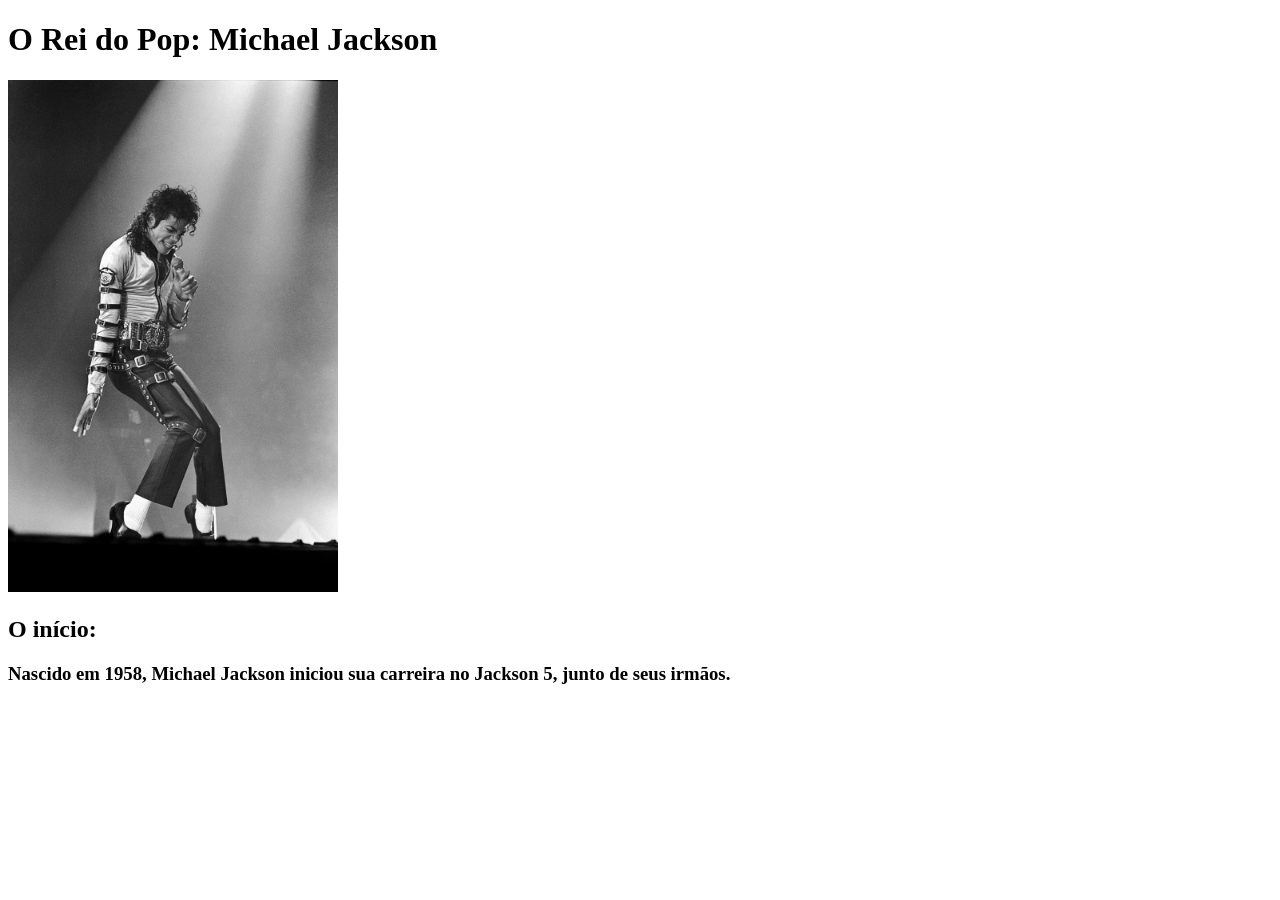
==== index.html @ 7589e096 "iniciodoprojeto" ====
<!DOCTYPE html>
<html lang="pt-BR">
<head>
    <link rel="stylesheet" href="css/style.css">
    <meta charset="UTF-8">
    <meta name="viewport" content="width=device-width, initial-scale=1.0">
    <title>MichaelBLOG</title>

    <h1>
        O Rei do Pop: Michael Jackson
    </h1>
</head>
<body>
    <header>
    <img src="michael titulo.webp" alt="">
        
    </header>
    <h2>
        O início:
    </h2>
    <h3>
        Nascido em 1958, Michael Jackson iniciou sua carreira no Jackson 5, junto de seus irmãos.
    </h3>

</body>
</html>
---- css/style.css ----
header img{
    width: auto;
    height: 512px;
}
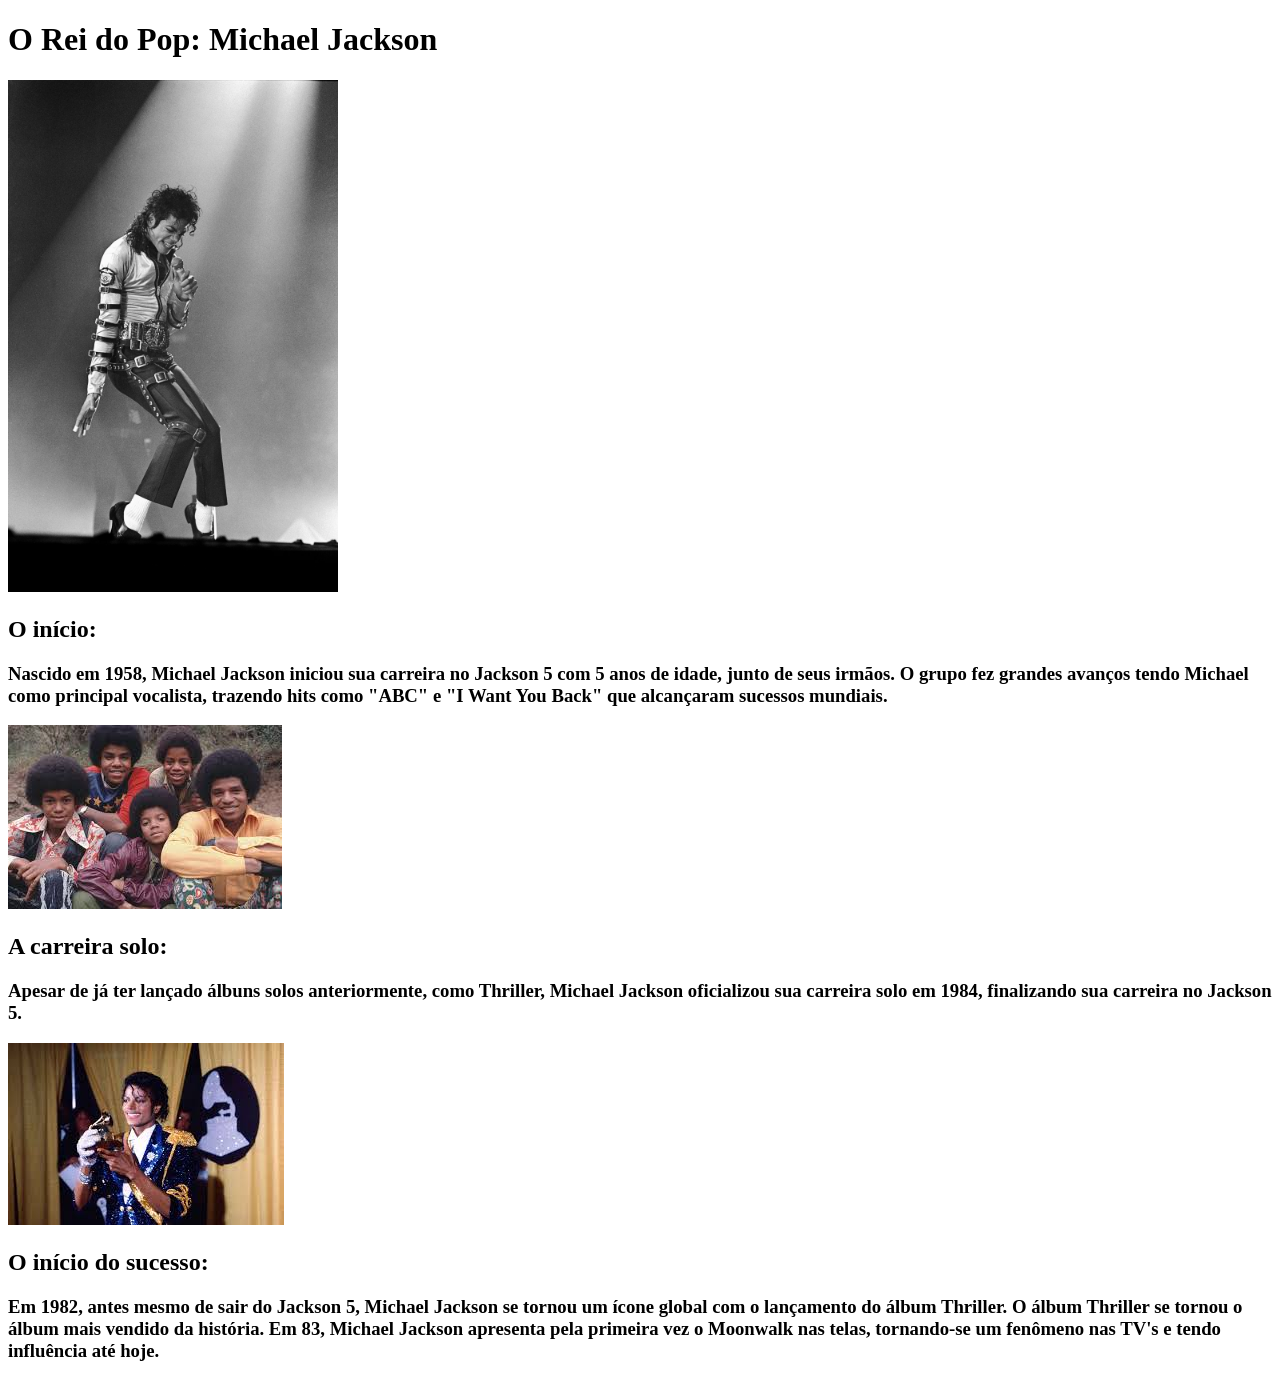
==== commit 1637160e: "iniciodoprojeto" ====
--- a/index.html
+++ b/index.html
@@ -1,3 +1,4 @@
+
 <!DOCTYPE html>
 <html lang="pt-BR">
 <head>
@@ -19,8 +20,27 @@
         O início:
     </h2>
     <h3>
-        Nascido em 1958, Michael Jackson iniciou sua carreira no Jackson 5, junto de seus irmãos.
+        Nascido em 1958, Michael Jackson iniciou sua carreira no Jackson 5 com 5 anos de idade, junto de seus irmãos.
+        O grupo fez grandes avanços tendo Michael como principal vocalista, trazendo hits como "ABC" e "I Want You Back" que alcançaram sucessos mundiais.
     </h3>
+    <img src="jack5.jpg" alt="">
+        <h2>
+            A carreira solo:
+
+        </h2>
+        <h3>
+            Apesar de já ter lançado álbuns solos anteriormente, como Thriller, Michael Jackson oficializou sua carreira solo em 1984, finalizando sua carreira no Jackson 5.
+        </h3>
+        <img src="mj84.jpg" alt="">
+        <h2>
+            O início do sucesso:
+        </h2>
+        <h3>
+            Em 1982, antes mesmo de sair do Jackson 5, Michael Jackson se tornou um ícone global com o lançamento do álbum Thriller.
+            O álbum Thriller se tornou o álbum mais vendido da história.
+            Em 83, Michael Jackson apresenta pela primeira vez o Moonwalk nas telas, tornando-se um fenômeno nas TV's e tendo influência até hoje.
+        </h3>
+        
 
 </body>
 </html>
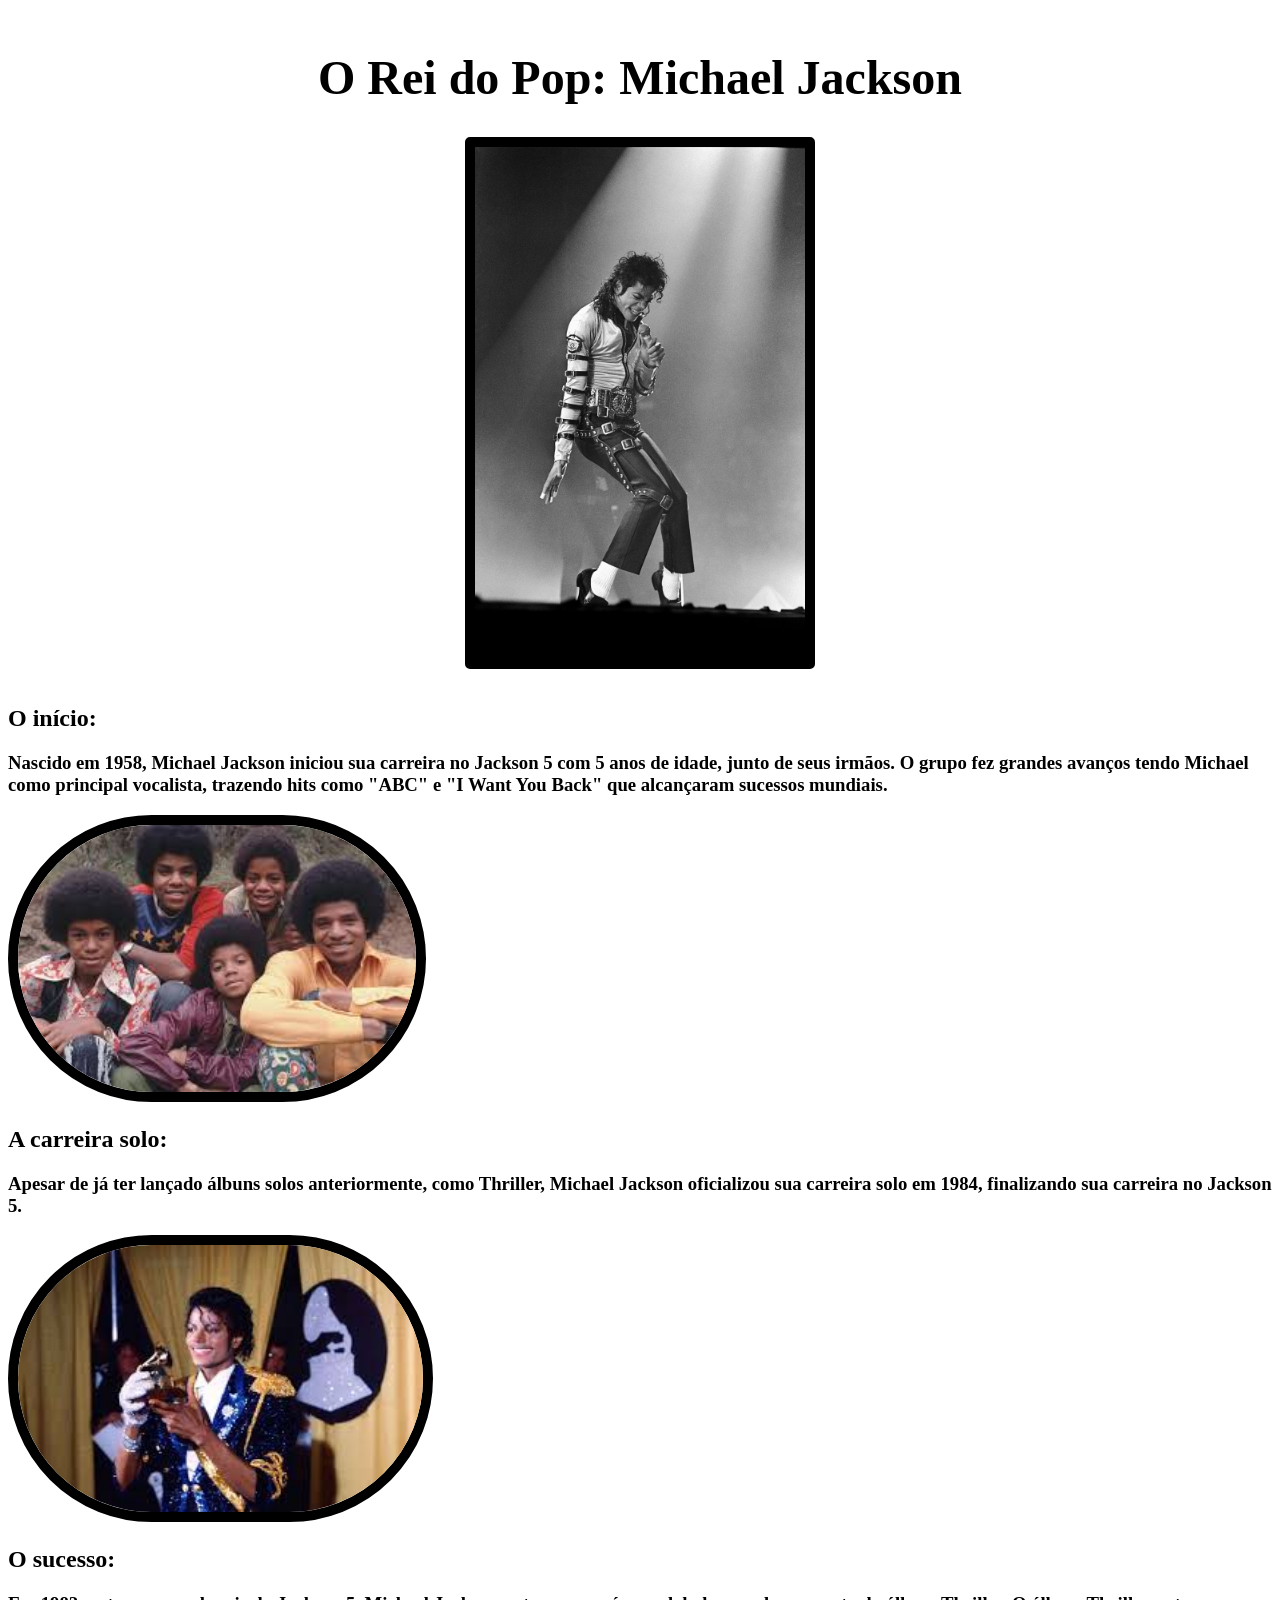
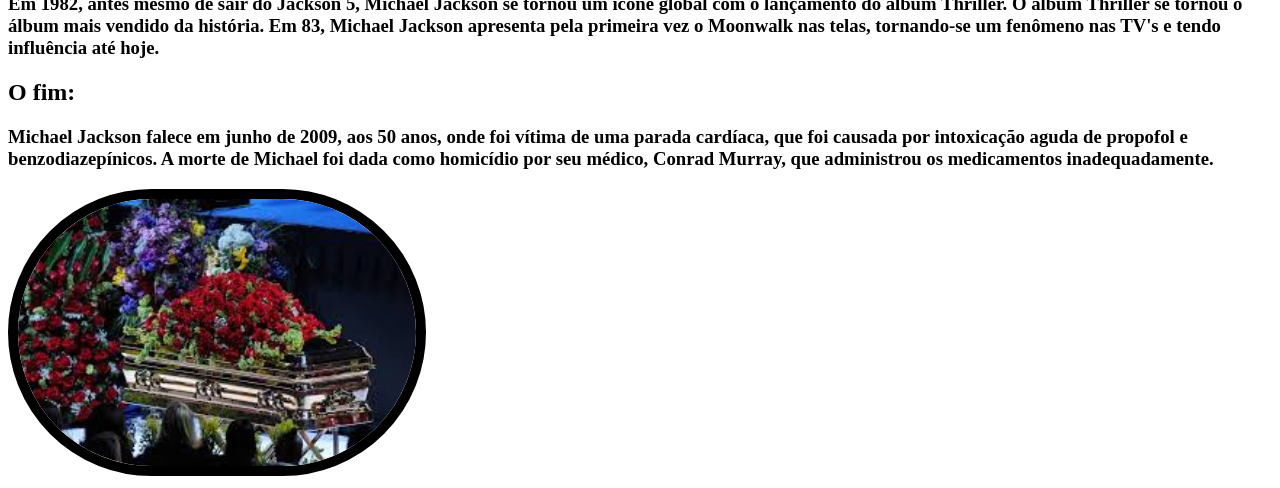
==== commit 8fbbc4ef: "ContinuacaoProj" ====
--- a/index.html
+++ b/index.html
@@ -7,15 +7,20 @@
     <meta name="viewport" content="width=device-width, initial-scale=1.0">
     <title>MichaelBLOG</title>
 
-    <h1>
+    
+</head>
+<body>
+
+    <header>
+     <h1>
         O Rei do Pop: Michael Jackson
     </h1>
-</head>
-<body>
-    <header>
     <img src="michael titulo.webp" alt="">
         
     </header>
+    <main>
+
+   
     <h2>
         O início:
     </h2>
@@ -33,14 +38,22 @@
         </h3>
         <img src="mj84.jpg" alt="">
         <h2>
-            O início do sucesso:
+            O sucesso:
         </h2>
         <h3>
             Em 1982, antes mesmo de sair do Jackson 5, Michael Jackson se tornou um ícone global com o lançamento do álbum Thriller.
             O álbum Thriller se tornou o álbum mais vendido da história.
             Em 83, Michael Jackson apresenta pela primeira vez o Moonwalk nas telas, tornando-se um fenômeno nas TV's e tendo influência até hoje.
         </h3>
-        
+        <h2>
+            O fim:
+        </h2>
+        <h3>
+            Michael Jackson falece em junho de 2009, aos 50 anos, onde foi vítima de uma parada cardíaca, que foi causada por intoxicação aguda de propofol e benzodiazepínicos.
+            A morte de Michael foi dada como homicídio por seu médico, Conrad Murray, que administrou os medicamentos inadequadamente.
+        </h3>
+        <img src="mjc.jpg" alt="">
+      </main>   
 
 </body>
 </html>
--- a/css/style.css
+++ b/css/style.css
@@ -1,4 +1,25 @@
 header img{
+    border: 10px solid rgb(0, 0, 0);
+    border-radius: 5px;
     width: auto;
     height: 512px;
-}+    
+}
+header {
+    text-align: center;
+    padding: 10px;
+    font-size: x-large;
+  }
+  body{
+    word-wrap: break-word;
+
+  }
+  main img{
+    border: 10px solid rgb(0, 0, 0);
+    border-radius: 300px;
+    width: auto;
+    height: 267px;
+  }
+  body{
+    font-family: Pacifico, cursive;
+  }
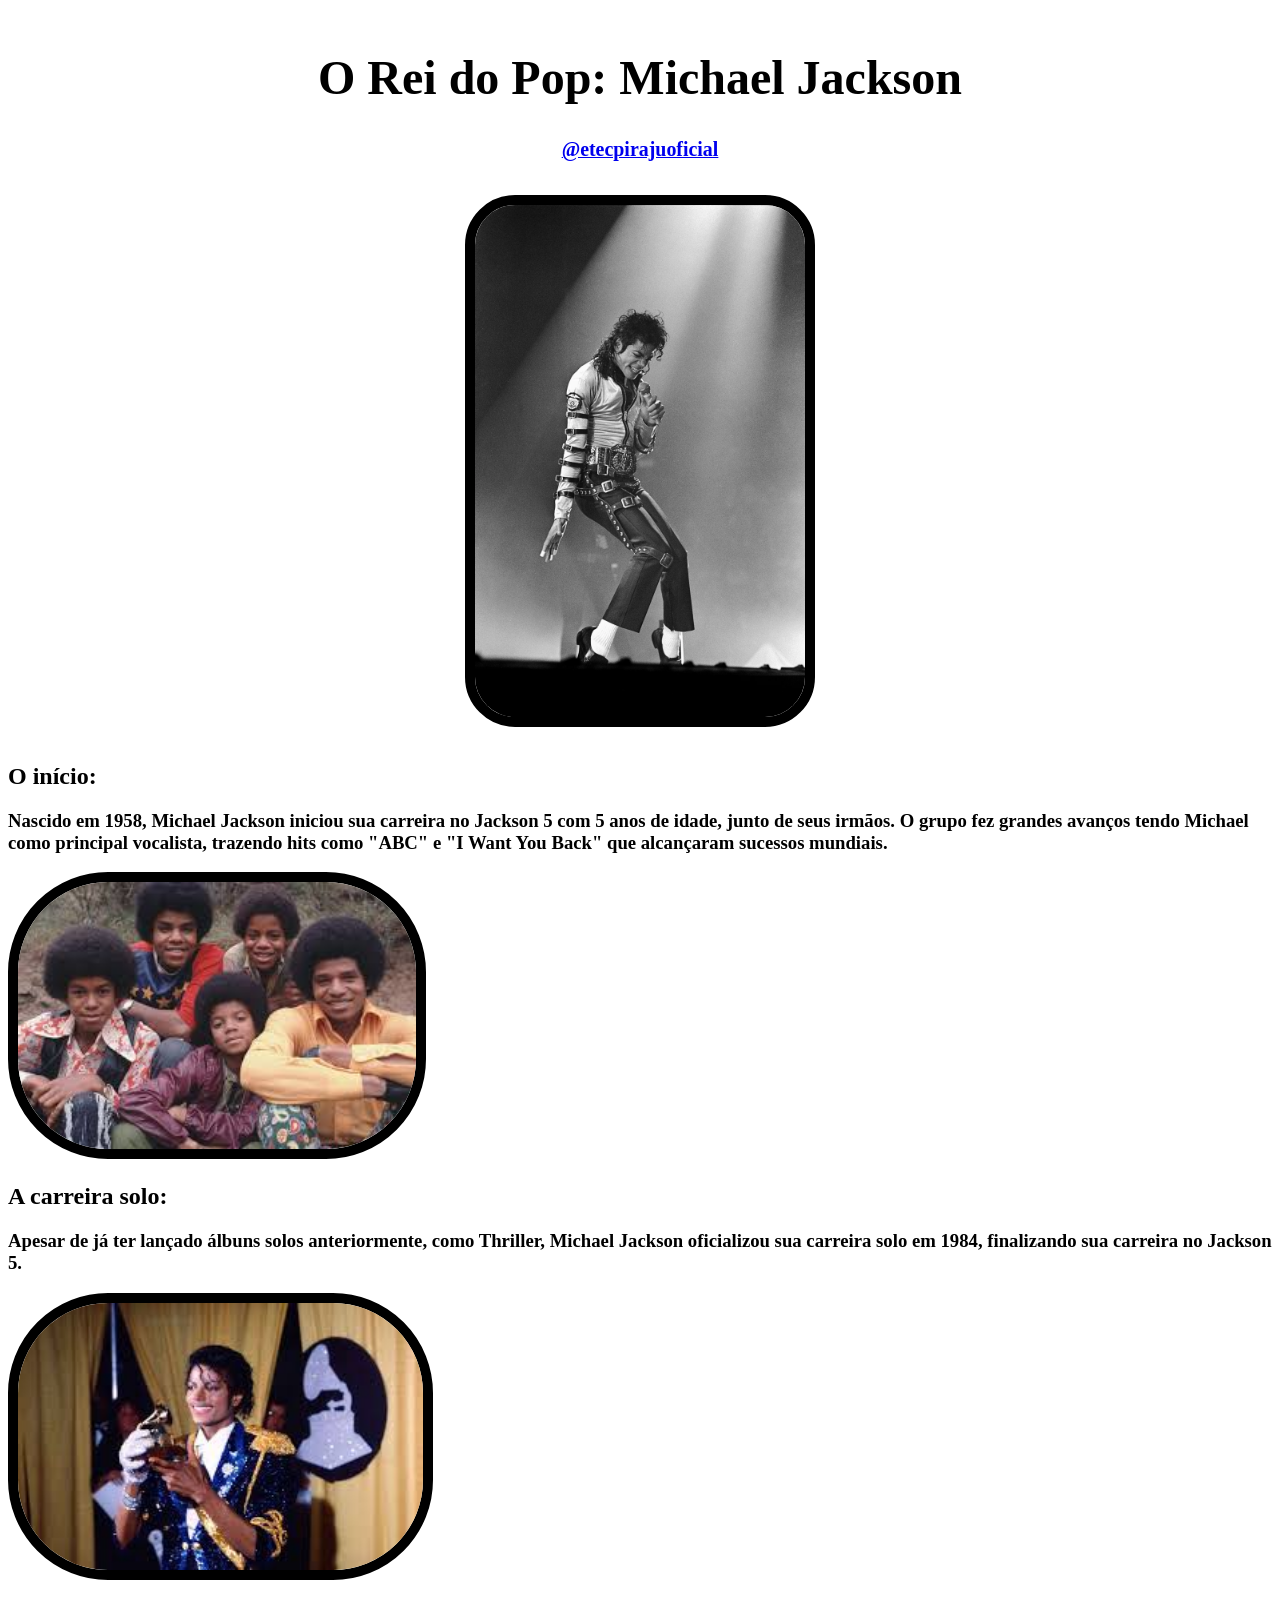
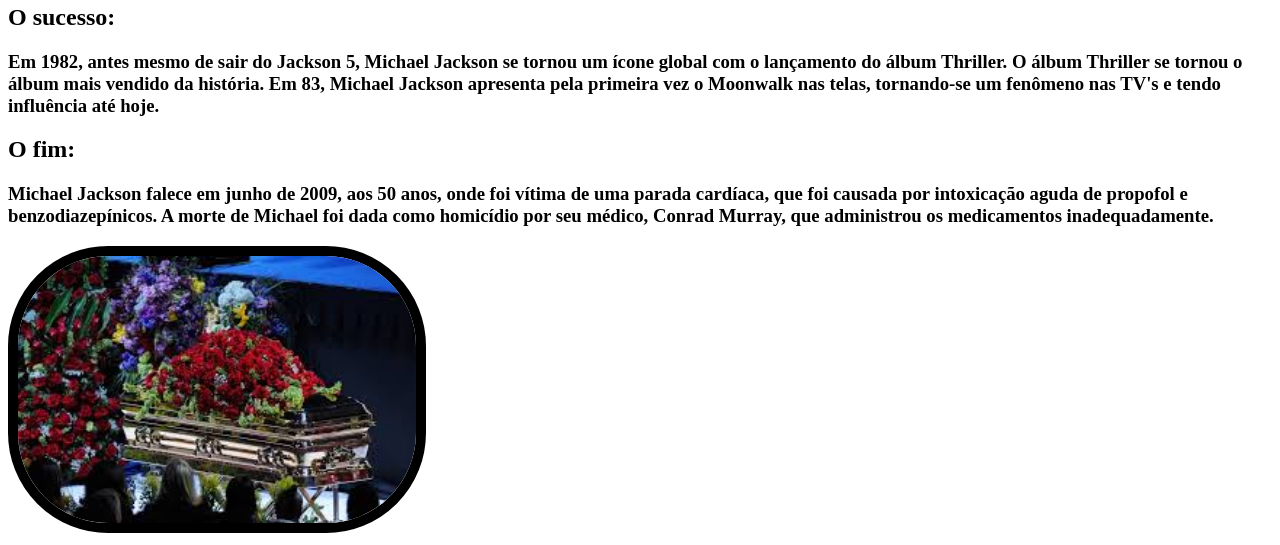
==== commit 70ced719: "ContinuaçãoProj" ====
--- a/index.html
+++ b/index.html
@@ -15,8 +15,10 @@
      <h1>
         O Rei do Pop: Michael Jackson
     </h1>
+    <h5>  
+     <a href="https://www.instagram.com/etecpirajuoficial/">@etecpirajuoficial</a>  </h5>
     <img src="michael titulo.webp" alt="">
-        
+     
     </header>
     <main>
 
--- a/css/style.css
+++ b/css/style.css
@@ -1,8 +1,9 @@
 header img{
     border: 10px solid rgb(0, 0, 0);
-    border-radius: 5px;
+    border-radius: 50px;
     width: auto;
     height: 512px;
+    
     
 }
 header {
@@ -16,7 +17,7 @@
   }
   main img{
     border: 10px solid rgb(0, 0, 0);
-    border-radius: 300px;
+    border-radius: 100px;
     width: auto;
     height: 267px;
   }
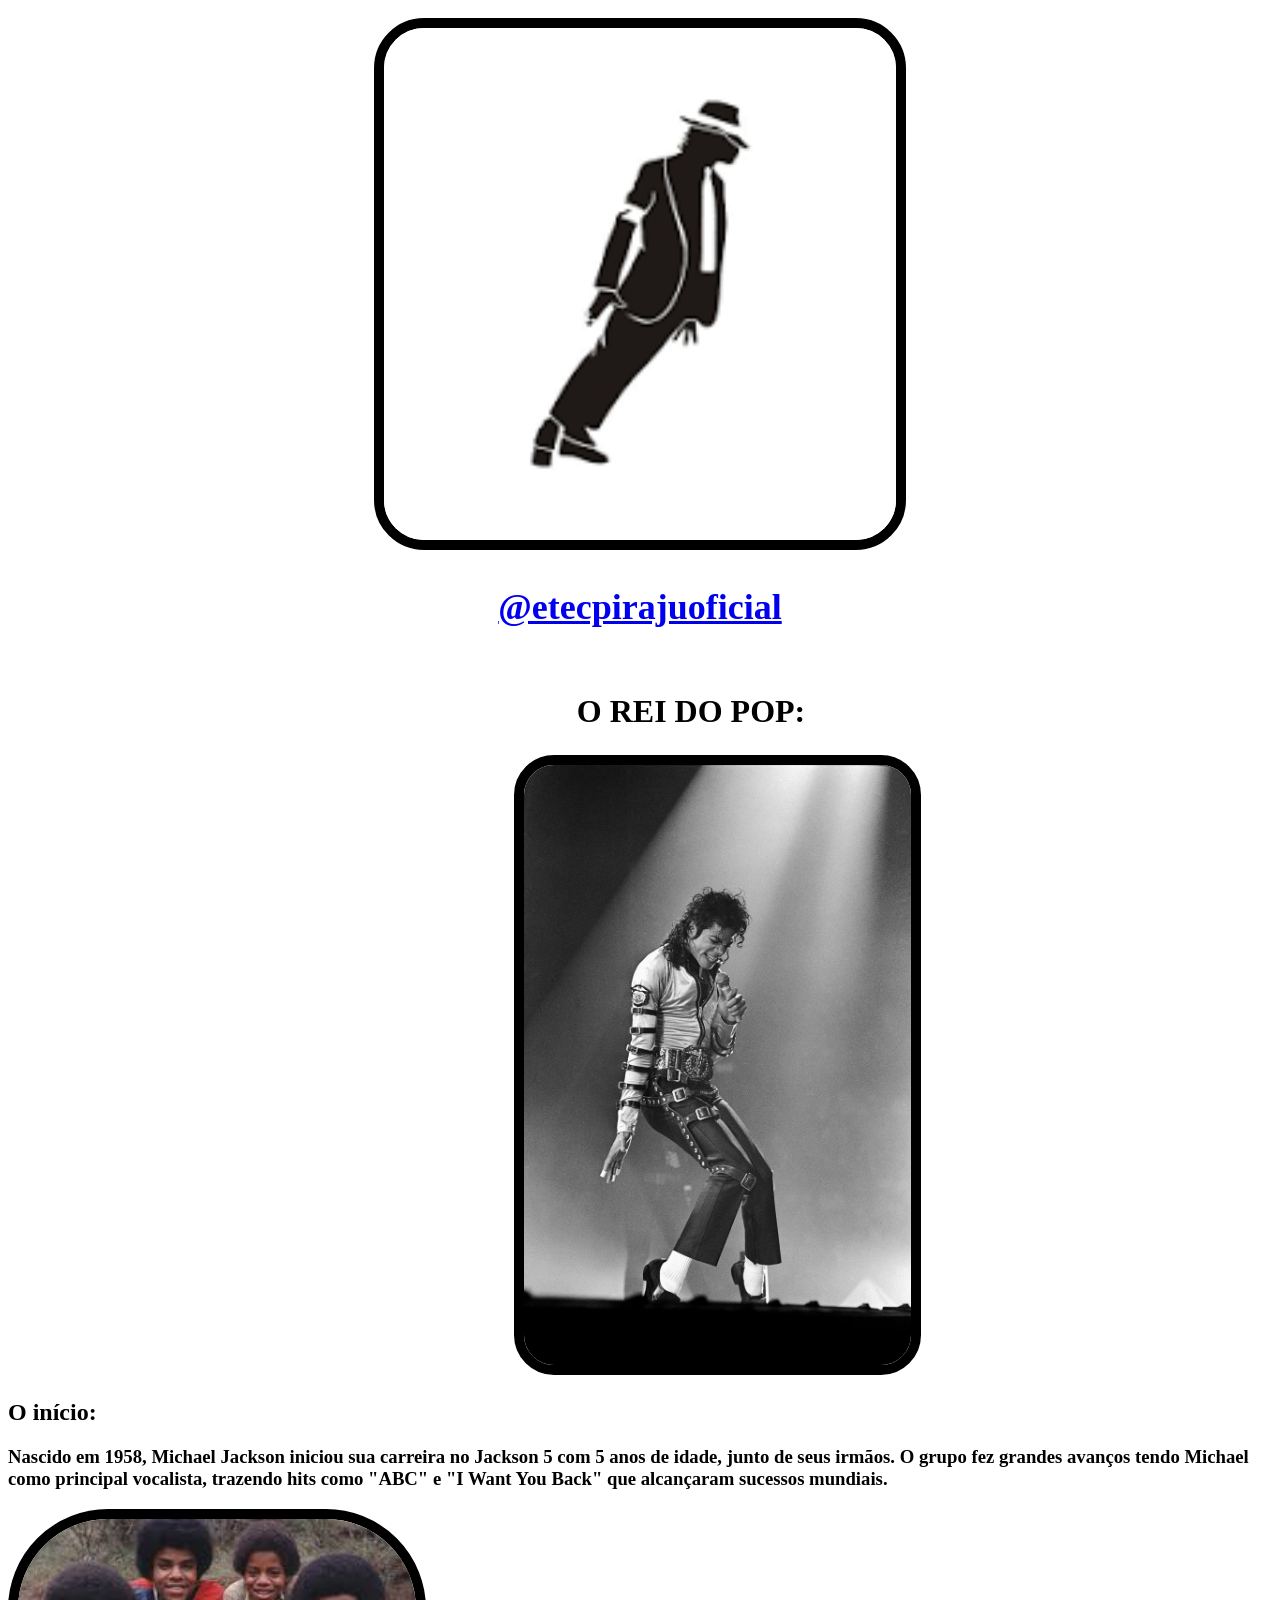
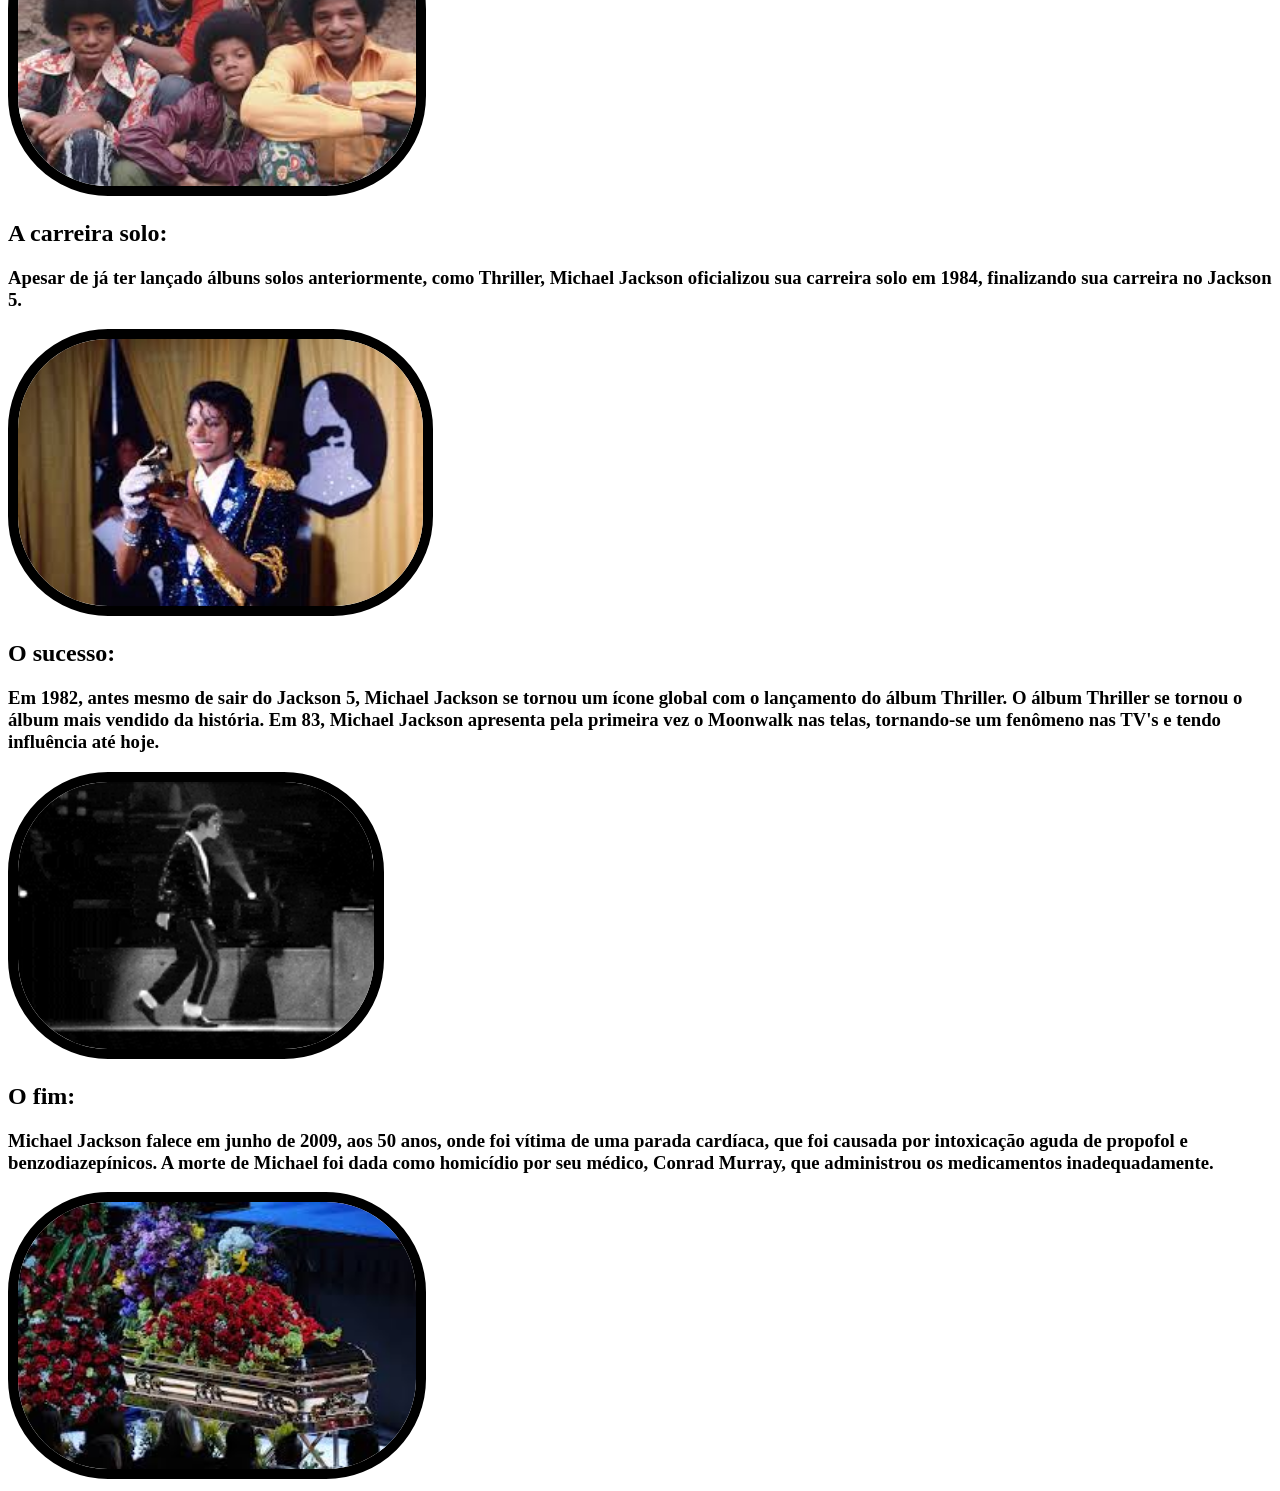
==== commit 4b5f7ab6: "!8/05" ====
--- a/index.html
+++ b/index.html
@@ -12,17 +12,21 @@
 <body>
 
     <header>
-     <h1>
-        O Rei do Pop: Michael Jackson
-    </h1>
-    <h5>  
-     <a href="https://www.instagram.com/etecpirajuoficial/">@etecpirajuoficial</a>  </h5>
-    <img src="michael titulo.webp" alt="">
-     
+    <img src="css/thelean.mj.png" alt="">
+    <h2>
+
+    
+    <a href="https://www.instagram.com/etecpirajuoficial/">@etecpirajuoficial</a> 
+    </h2>
     </header>
     <main>
+    
+   <h1 class="titulo-menu">
+    O REI DO POP:
+    
+   </h1>
+    <img src="michael titulo.webp" class="img-pers" alt="" srcset="">
 
-   
     <h2>
         O início:
     </h2>
@@ -47,6 +51,7 @@
             O álbum Thriller se tornou o álbum mais vendido da história.
             Em 83, Michael Jackson apresenta pela primeira vez o Moonwalk nas telas, tornando-se um fenômeno nas TV's e tendo influência até hoje.
         </h3>
+        <img src="css/moonwalk.gif" alt="">
         <h2>
             O fim:
         </h2>
--- a/css/style.css
+++ b/css/style.css
@@ -23,4 +23,25 @@
   }
   body{
     font-family: Pacifico, cursive;
+  }
+
+  .img-pers{
+    border: 10px solid rgb(0, 0, 0);
+    border-radius: 40px;
+    width: auto;
+    height: 600px;
+    margin-left: 40%; 
+    margin-bottom: 0%;
+    margin-right: auto; 
+    margin-top: 2%;   
+  }
+  .titulo-menu{
+
+    margin-left: 45%; 
+    margin-bottom: 0%;
+    margin-right: auto; 
+    margin-top: 2%;
+  }
+  header img:hover{
+    transform: rotateY('angle');
   }
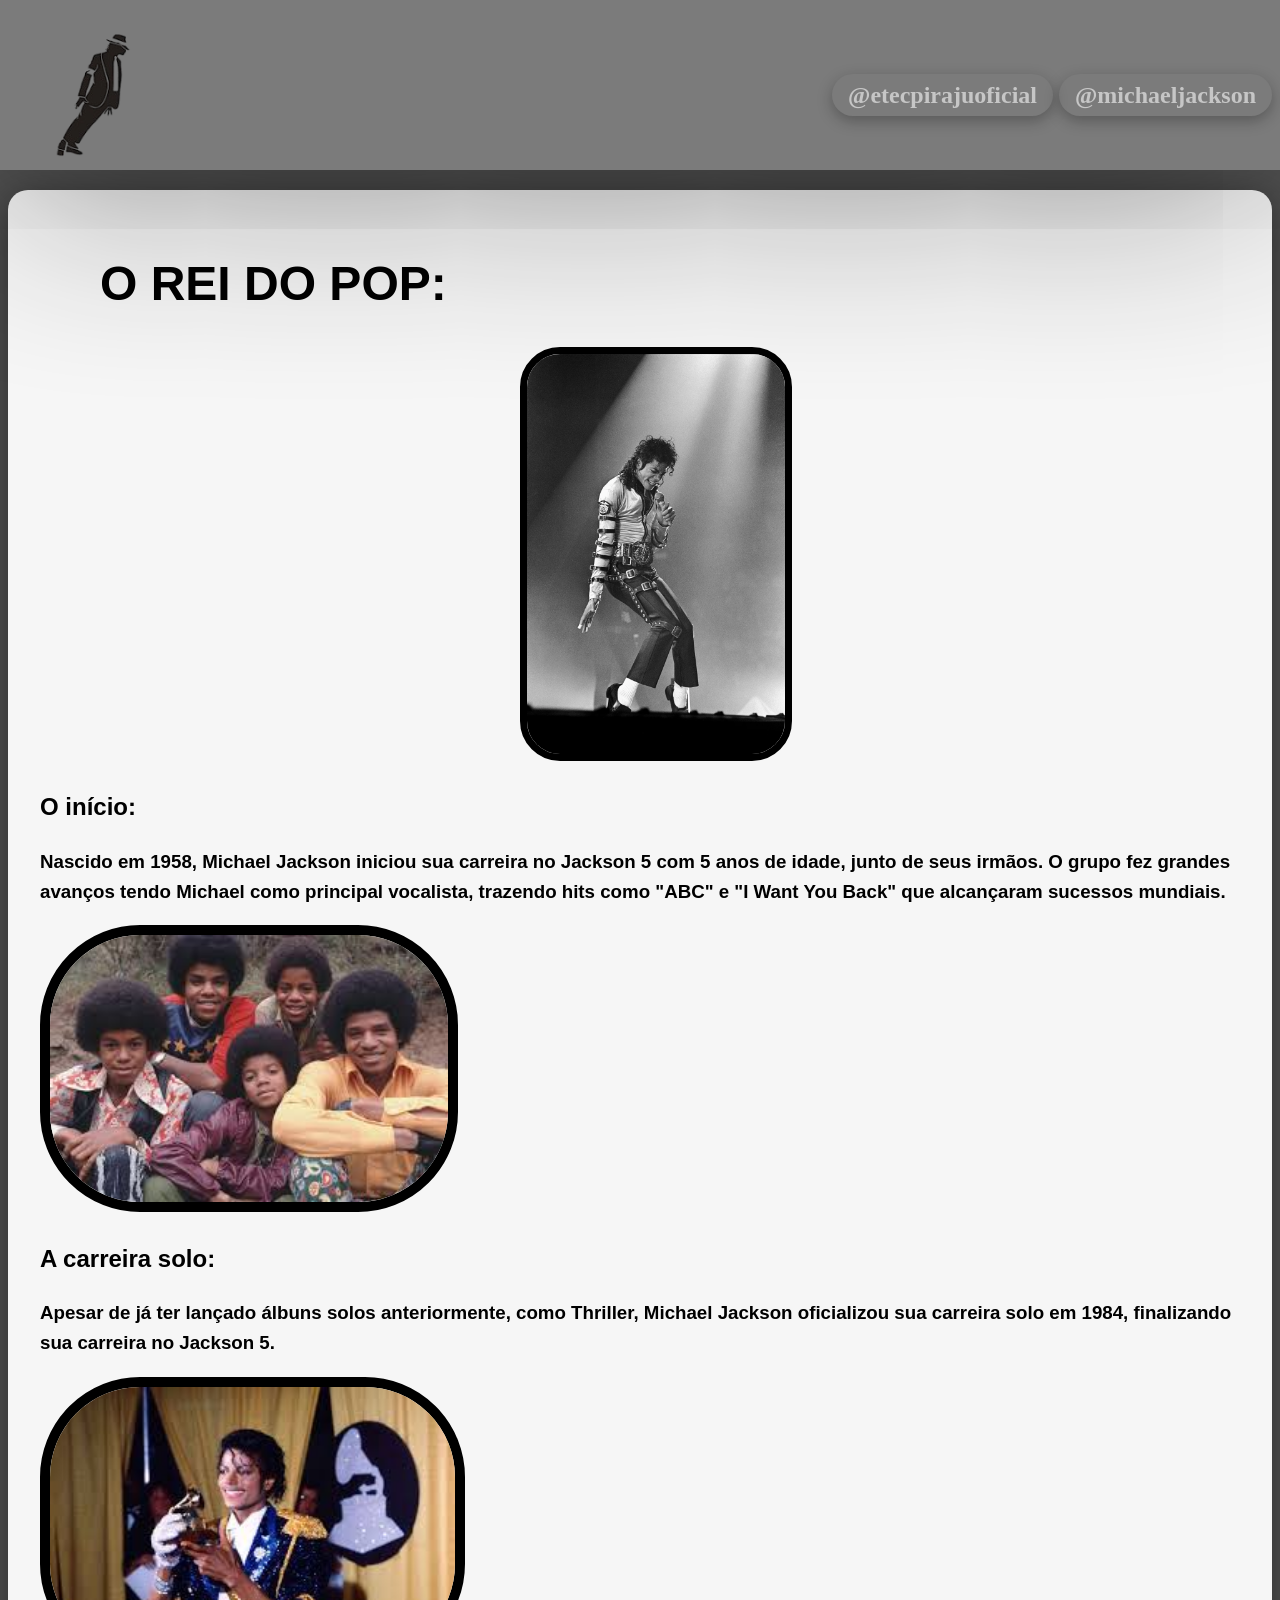
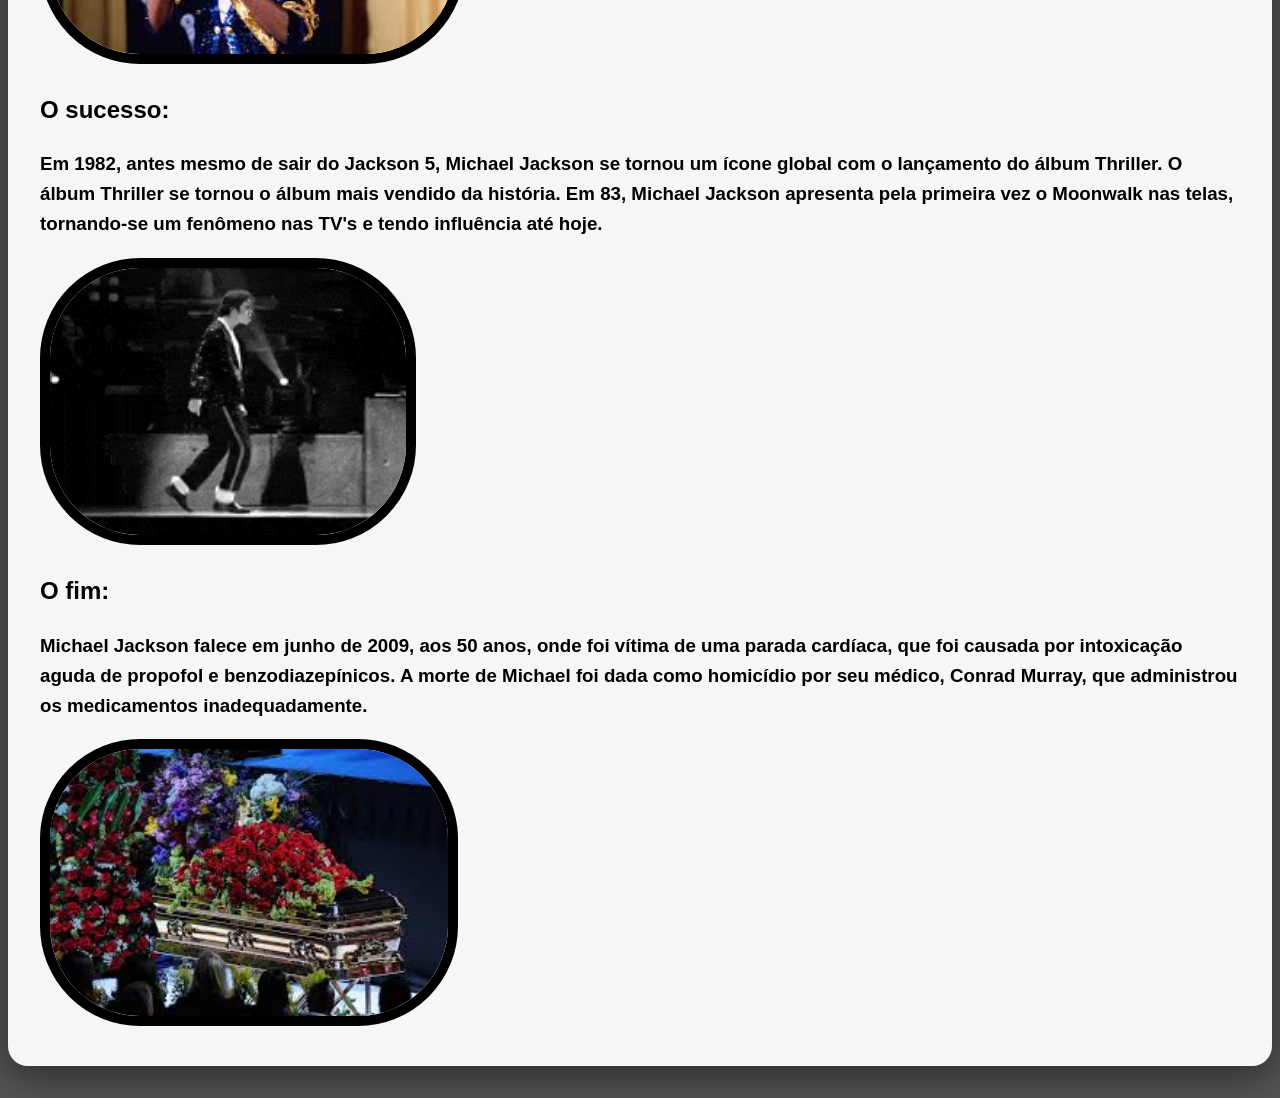
==== commit adabfeaa: "Ajuste 02/06" ====
--- a/index.html
+++ b/index.html
@@ -12,11 +12,13 @@
 <body>
 
     <header>
-    <img src="css/thelean.mj.png" alt="">
+    <img src="css/thelean.mj-removebg-preview.png" alt="">
     <h2>
 
-    
+    <nav>
     <a href="https://www.instagram.com/etecpirajuoficial/">@etecpirajuoficial</a> 
+    <a href="https://www.instagram.com/michaeljackson/?hl=pt-br"> @michaeljackson</a>
+</nav>
     </h2>
     </header>
     <main>
--- a/css/style.css
+++ b/css/style.css
@@ -1,20 +1,75 @@
 header img{
-    border: 10px solid rgb(0, 0, 0);
-    border-radius: 50px;
     width: auto;
-    height: 512px;
+    height: 170px;
+    transition: transform 0.3s ease;
     
     
 }
+header h2{
+  align-content: center;
+
+}
 header {
-    text-align: center;
+    text-align: left;
+    margin: -10px;
     padding: 10px;
-    font-size: x-large;
+    font-size: medium;
+    background-color: gray;
+    opacity: 0.90;
+    z-index: 1000;
+
+    display: flex;
+    top: 0;
+    flex-wrap: wrap;
+    justify-content: space-between;
+    position: sticky;
+    box-shadow: 0 20px 200px rgba(0,0,0,0.5);
+    width: auto;
+    height: 150px;
   }
   body{
     word-wrap: break-word;
+    background-color: rgb(84, 84, 84) ;
 
   }
+
+  header img:hover{
+    transform: rotateZ(20deg);
+  }
+    nav a{
+      color: lightgray;
+      box-shadow: 0 5px 15px rgba(0, 0, 0, 0.3);
+      text-decoration: none;
+      font-weight: 600;
+      padding: 0.5rem 1rem; 
+      border-radius: 25px; 
+      transition: all 0.3s ease; 
+      position: relative;
+      width: auto;
+      height: 100px;
+    }
+    nav a:hover{
+      background-color: lightgray;
+      color: black;
+      transform: translateY(-2px);
+       box-shadow: 0 5px 15px rgba(0, 0, 0, 0.3);
+    }
+    nav a::after{
+      content: '';
+      position: absolute; 
+      bottom: 0;
+      left: 50%;
+      transform: translateX(-50%);
+      width: 0;
+      height: 2px;
+      background-color: white;
+      transition: width 0.3 ease;
+    }
+    nav a:hover:after{
+    width: 80%;
+
+}
+  
   main img{
     border: 10px solid rgb(0, 0, 0);
     border-radius: 100px;
@@ -25,23 +80,37 @@
     font-family: Pacifico, cursive;
   }
 
+
+
   .img-pers{
-    border: 10px solid rgb(0, 0, 0);
+    border: 7px solid rgb(0, 0, 0);
     border-radius: 40px;
     width: auto;
-    height: 600px;
+    height: 400px;
     margin-left: 40%; 
     margin-bottom: 0%;
     margin-right: auto; 
     margin-top: 2%;   
   }
   .titulo-menu{
-
-    margin-left: 45%; 
+    font-size: 3rem;
+    margin-left: 5%; 
     margin-bottom: 0%;
     margin-right: auto; 
     margin-top: 2%;
   }
-  header img:hover{
-    transform: rotateY('angle');
+
+
+  main{
+    max-width: 1200px; 
+    margin: 2rem auto; 
+  padding: 2rem; 
+  background-color: rgba(255, 255, 255, 0.95);
+  border-radius: 20px; 
+  box-shadow: 0 10px 40px rgba(0, 0, 0, 0.5); 
+  backdrop-filter: blur(10px); 
+  animation: slideIn 0.5s ease-out; 
+  font-family: 'Segoe UI', Tahoma, Geneva, Verdana, sans-serif;
+  line-height: 1.6;
+  color: black;
   }
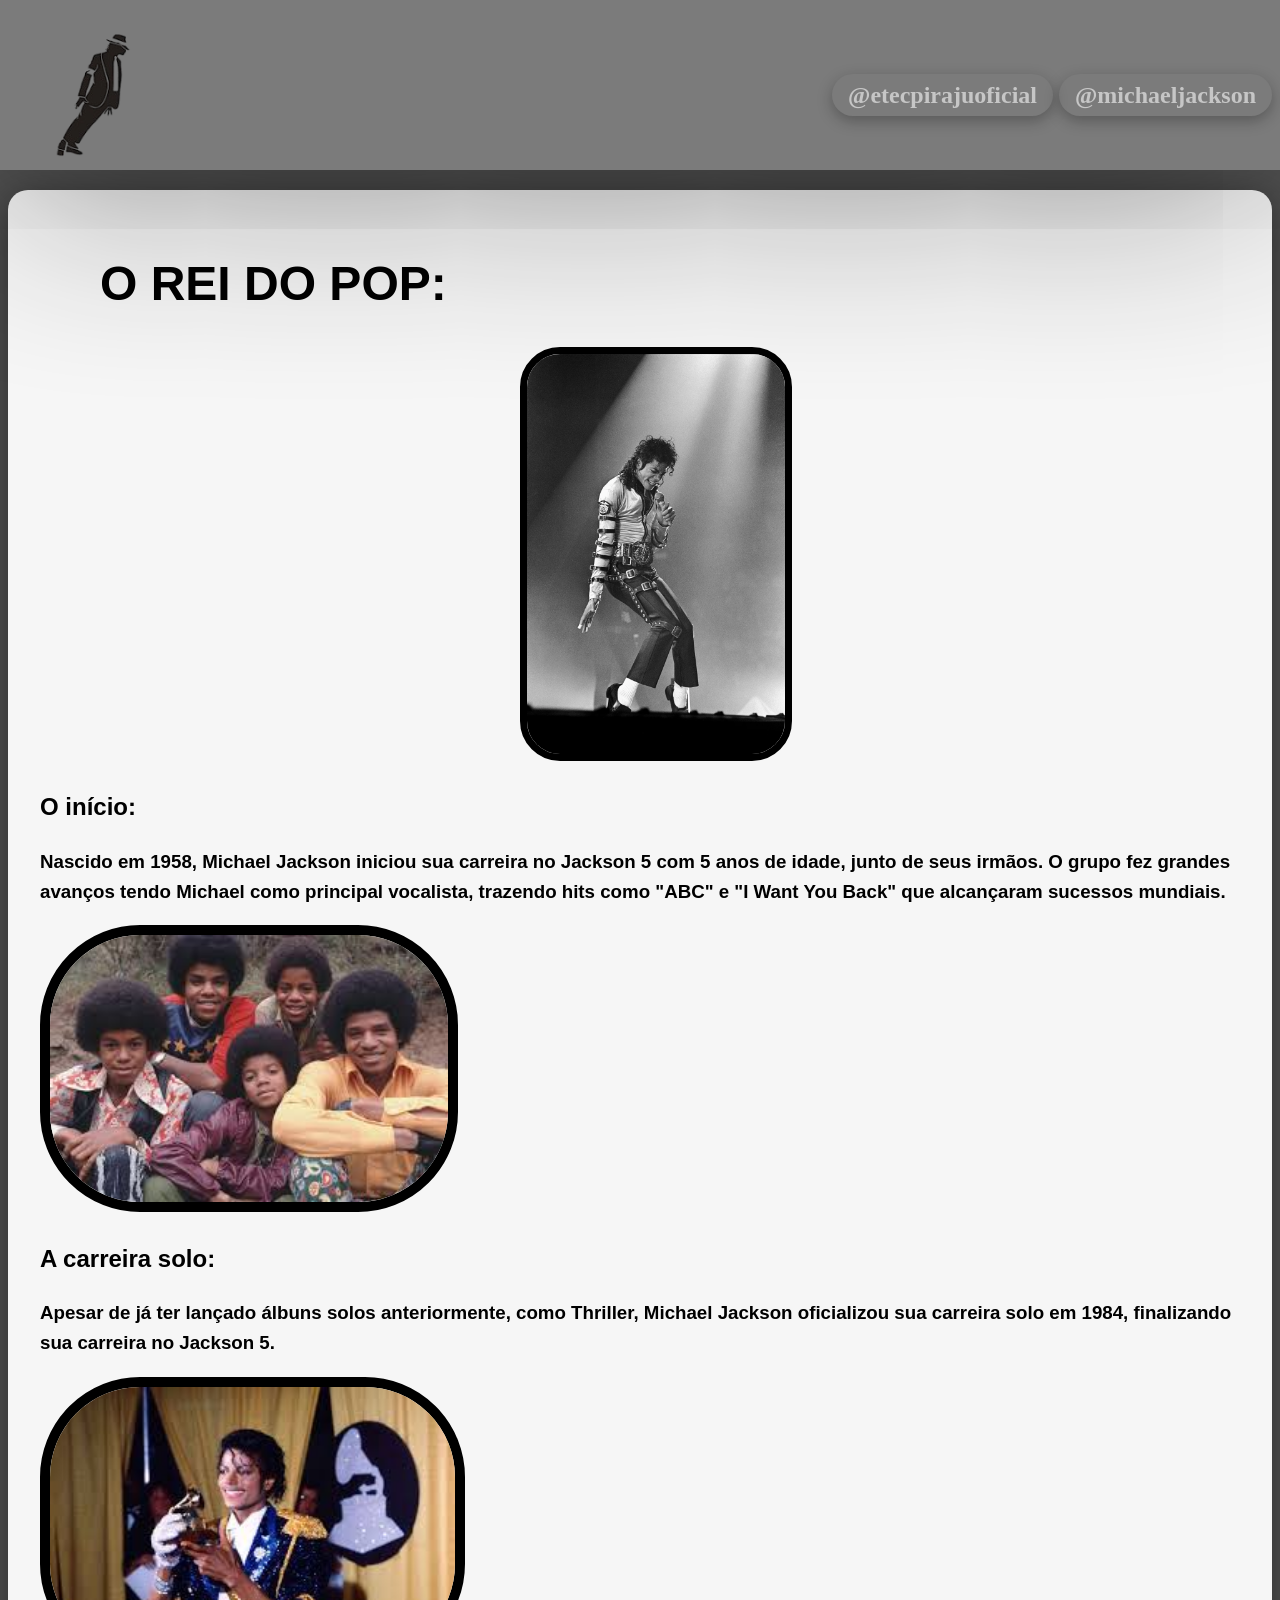
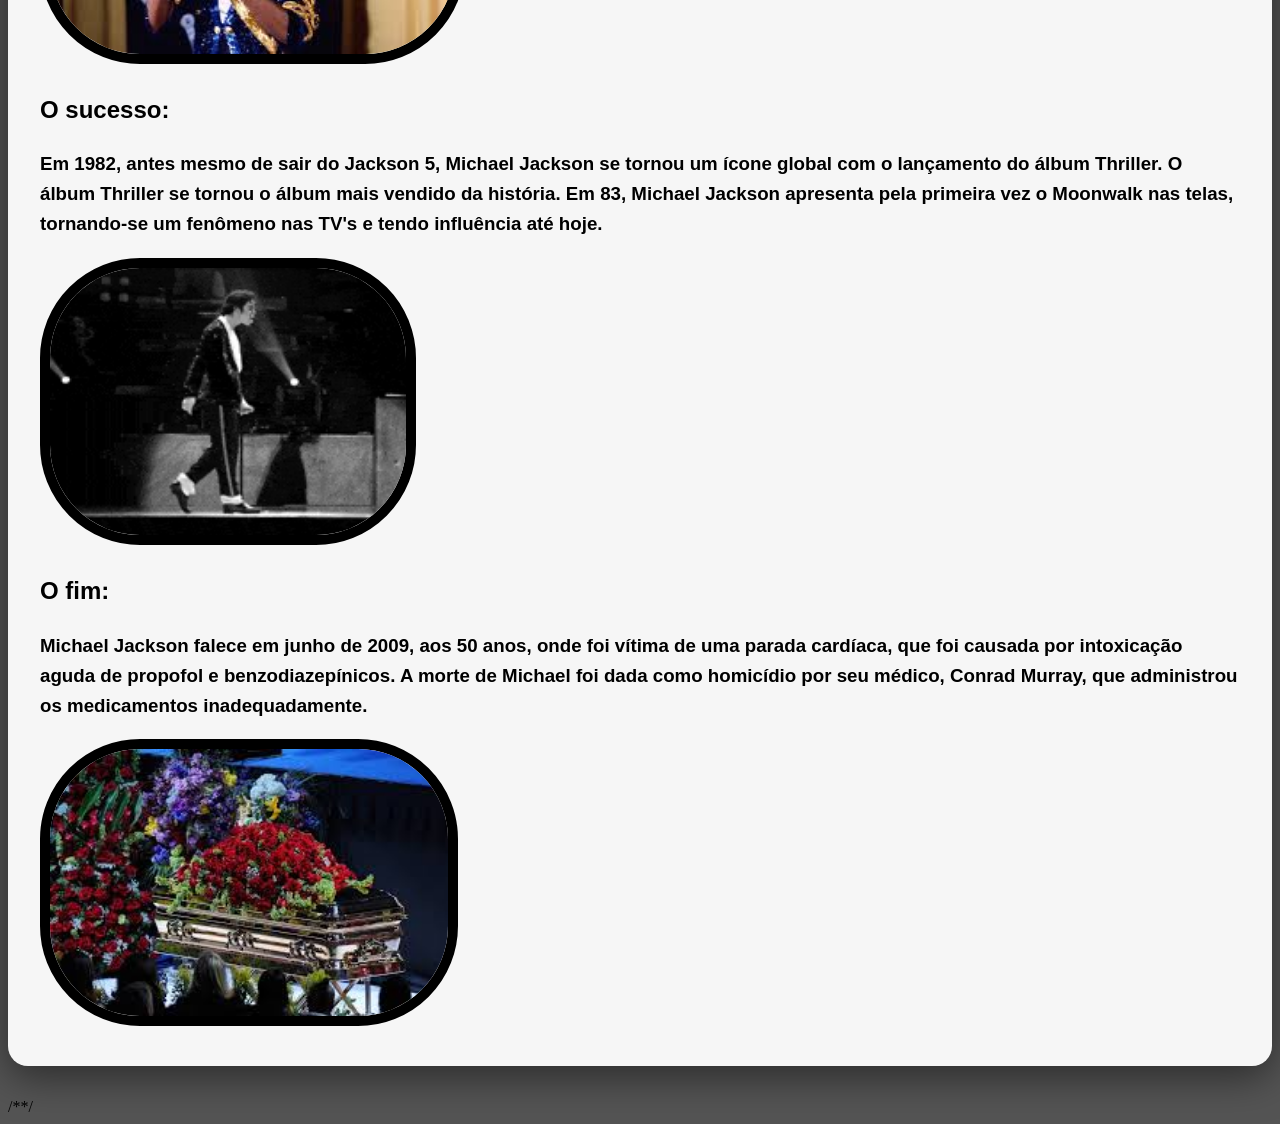
==== commit db4d3f81: "Ajuste 02//06" ====
--- a/index.html
+++ b/index.html
@@ -65,4 +65,6 @@
       </main>   
 
 </body>
+
+/**/
 </html>
